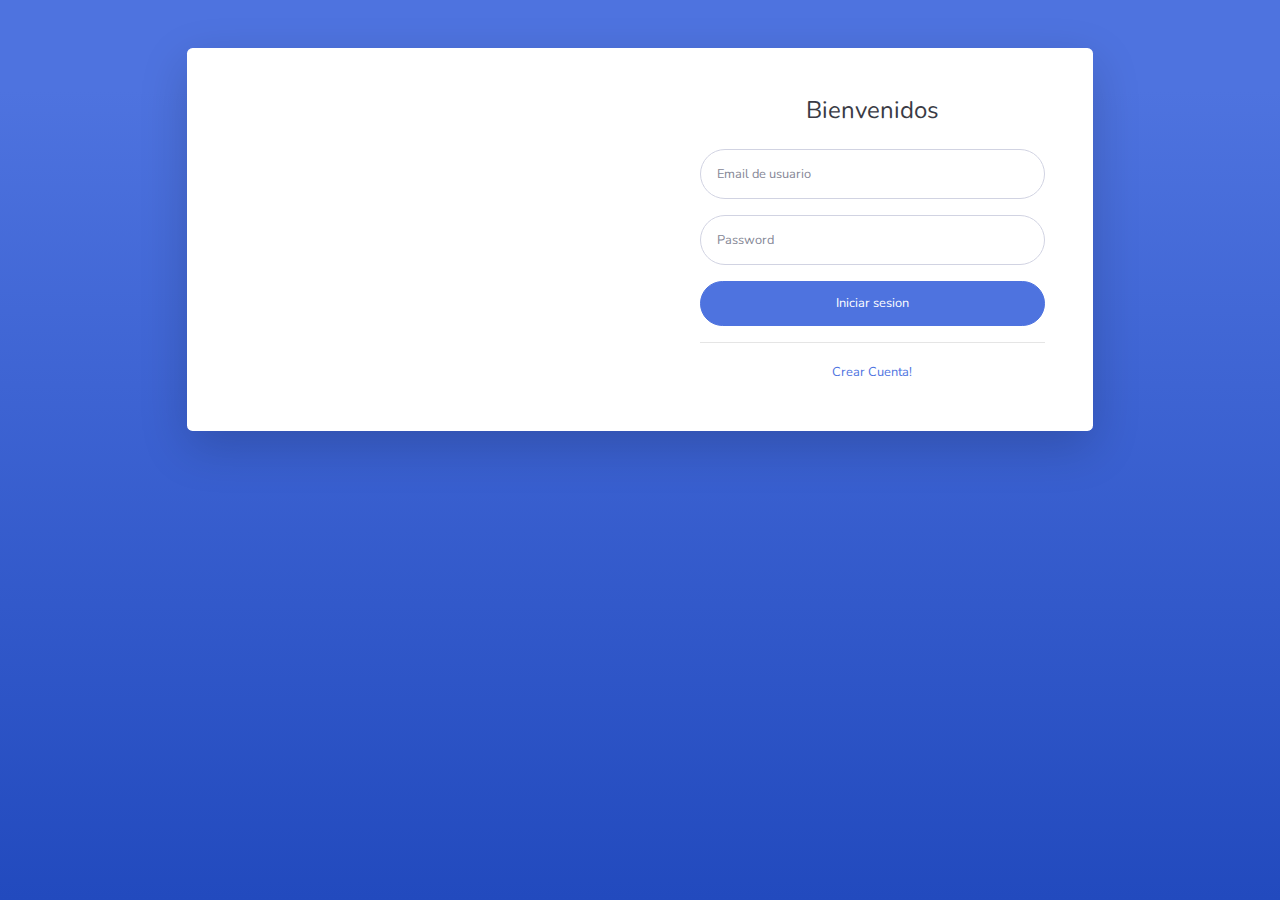
==== src/main/resources/static/login.html @ b84a91aa "Agrego el proyecto" ====
<!DOCTYPE html>
<html lang="en">

<head>

    <meta charset="utf-8">
    <meta http-equiv="X-UA-Compatible" content="IE=edge">
    <meta name="viewport" content="width=device-width, initial-scale=1, shrink-to-fit=no">
    <meta name="description" content="">
    <meta name="author" content="">

    <title>SB Admin 2 - Login</title>

    <!-- Custom fonts for this template-->
    <link href="vendor/fontawesome-free/css/all.min.css" rel="stylesheet" type="text/css">
    <link
        href="https://fonts.googleapis.com/css?family=Nunito:200,200i,300,300i,400,400i,600,600i,700,700i,800,800i,900,900i"
        rel="stylesheet">

    <!-- Custom styles for this template-->
    <link href="css/sb-admin-2.min.css" rel="stylesheet">

</head>

<body class="bg-gradient-primary">

    <div class="container">

        <!-- Outer Row -->
        <div class="row justify-content-center">

            <div class="col-xl-10 col-lg-12 col-md-9">

                <div class="card o-hidden border-0 shadow-lg my-5">
                    <div class="card-body p-0">
                        <!-- Nested Row within Card Body -->
                        <div class="row">
                            <div class="col-lg-6 d-none d-lg-block bg-login-image"></div>
                            <div class="col-lg-6">
                                <div class="p-5">
                                    <div class="text-center">
                                        <h1 class="h4 text-gray-900 mb-4">Bienvenidos</h1>
                                    </div>
                                    <form class="user">
                                        <div class="form-group">
                                            <input type="email" class="form-control form-control-user"
                                                id="txtEmail" aria-describedby="emailHelp"
                                                placeholder="Email de usuario">
                                        </div>
                                        <div class="form-group">
                                            <input type="password" class="form-control form-control-user"
                                                id="txtPassword" placeholder="Password">
                                        </div>


                                        <a onclick="iniciarSesion()" href="#" class="btn btn-primary btn-user btn-block">
                                            Iniciar sesion
                                        </a>


                                    </form>
                                    <hr>

                                    <div class="text-center">
                                        <a class="small" href="Registrar.html">Crear Cuenta!</a>
                                    </div>
                                </div>
                            </div>
                        </div>
                    </div>
                </div>

            </div>

        </div>

    </div>

    <!-- Bootstrap core JavaScript-->
    <script src="vendor/jquery/jquery.min.js"></script>
    <script src="vendor/bootstrap/js/bootstrap.bundle.min.js"></script>

    <!-- Core plugin JavaScript-->
    <script src="vendor/jquery-easing/jquery.easing.min.js"></script>

    <!-- Custom scripts for all pages-->
    <script src="js/sb-admin-2.min.js"></script>
    <script src="js/login.js"></script>

</body>

</html>
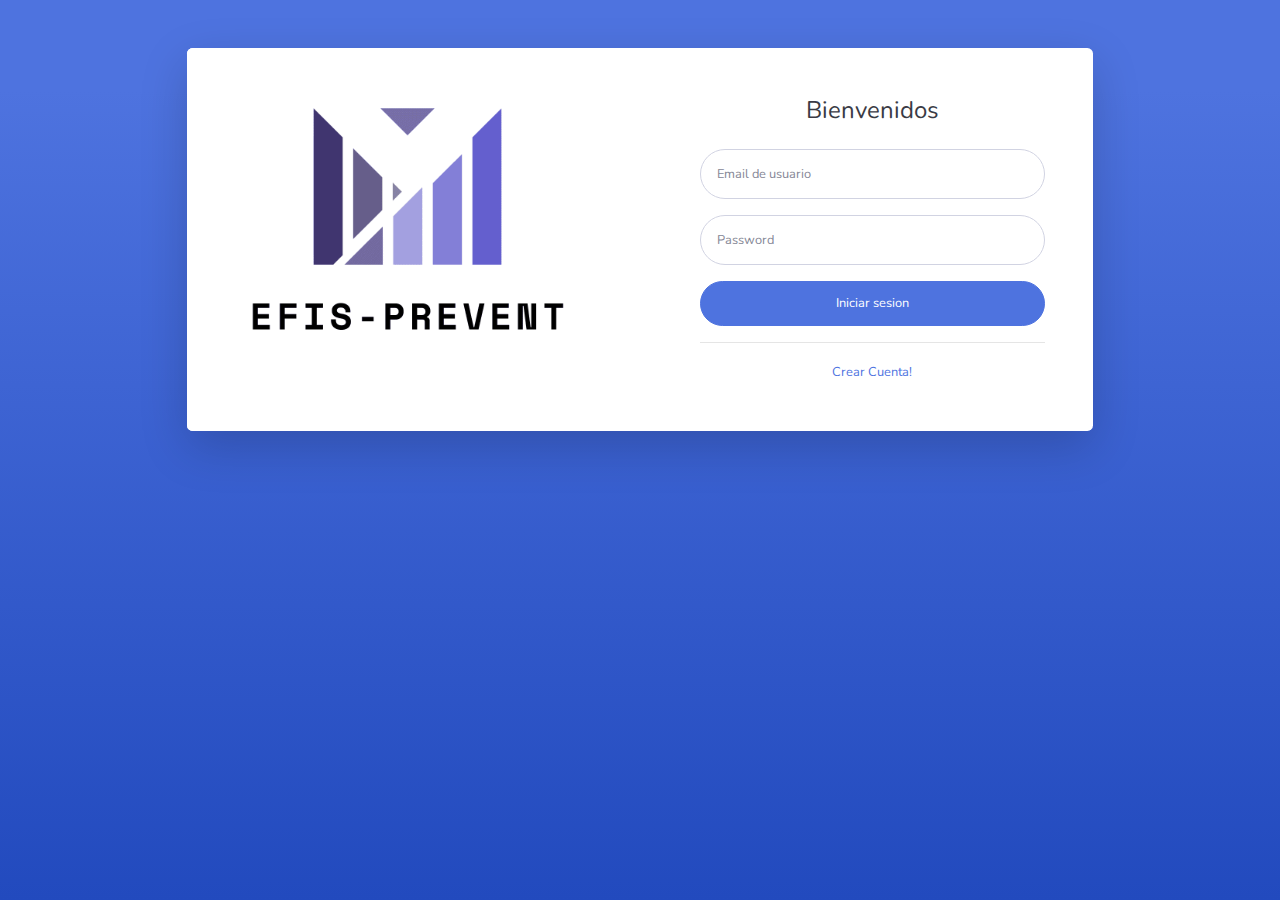
==== commit ebe01b87: "inserto de logo efis" ====
--- a/src/main/resources/static/login.html
+++ b/src/main/resources/static/login.html
@@ -35,7 +35,9 @@
                     <div class="card-body p-0">
                         <!-- Nested Row within Card Body -->
                         <div class="row">
-                            <div class="col-lg-6 d-none d-lg-block bg-login-image"></div>
+                            <div class="col-lg-6 d-none d-lg-block bg-login-image">
+                                <!-- <img src="logo.png"> -->
+                            </div>
                             <div class="col-lg-6">
                                 <div class="p-5">
                                     <div class="text-center">
